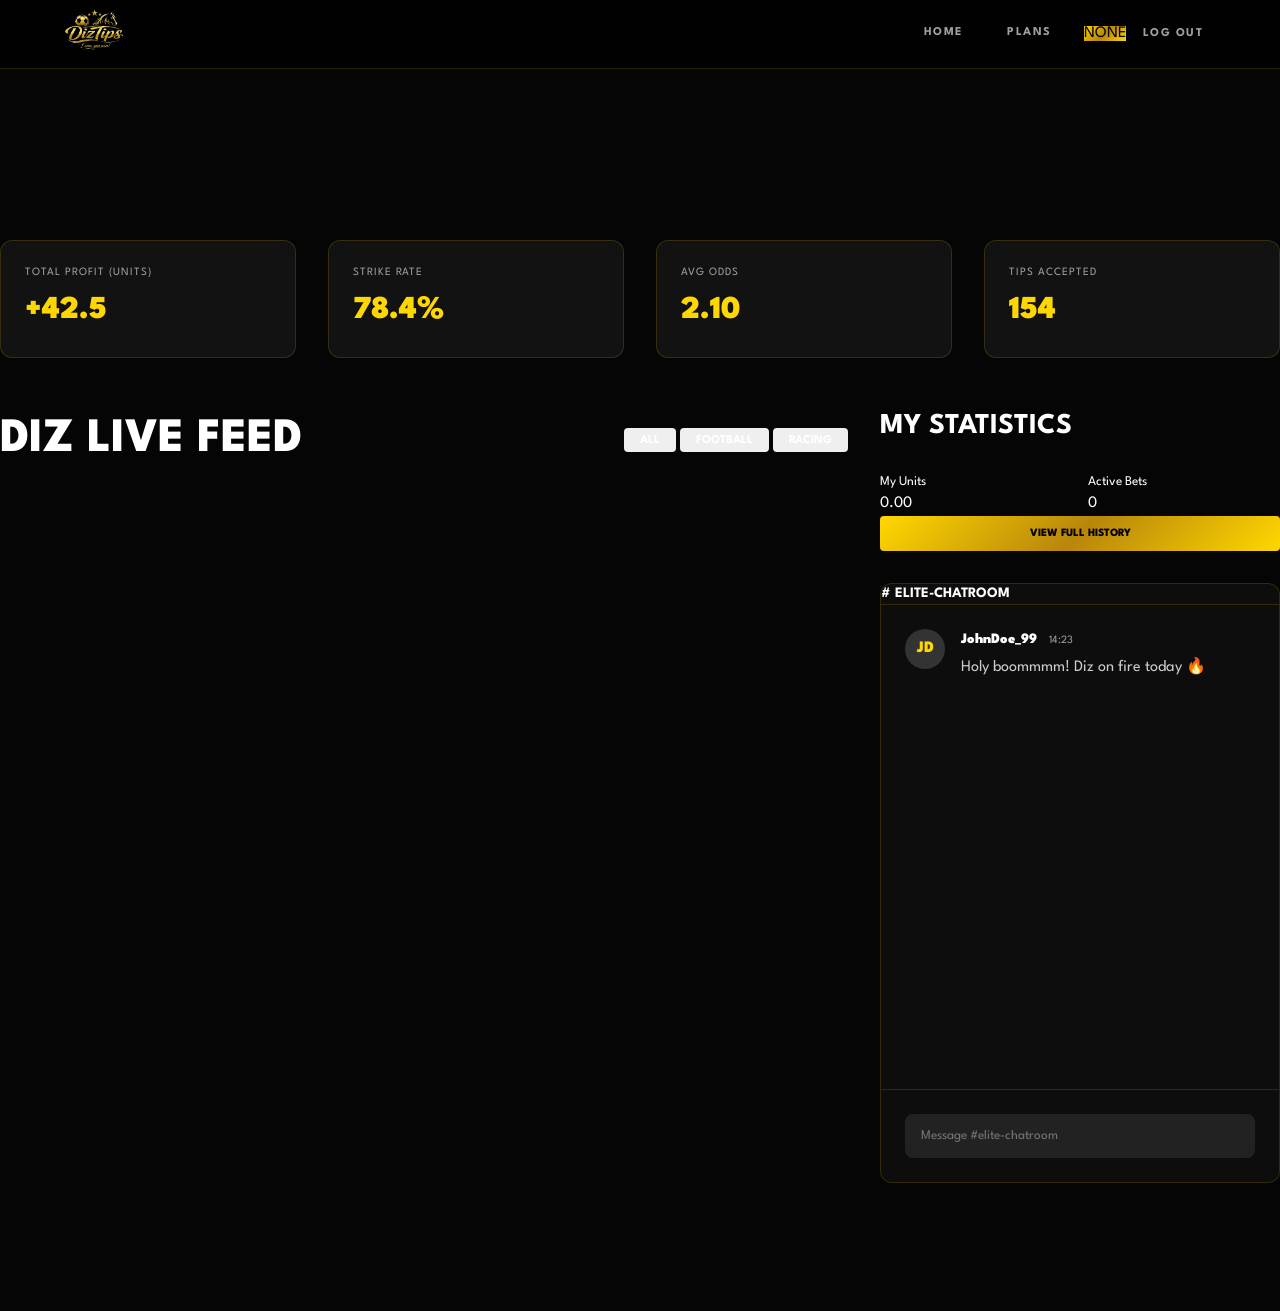
==== dashboard.html @ 035d137b "Elite Launch: DizTipz Master Control & Member Portal" ====
<!DOCTYPE html>
<html lang="en">
<head>
    <meta charset="UTF-8">
    <meta name="viewport" content="width=device-width, initial-scale=1.0">
    <title>Member Portal — DizTipz Elite</title>
    <link rel="stylesheet" href="style.css?v=2.3">
    <link href="https://fonts.googleapis.com/css2?family=League+Spartan:wght@100..900&display=swap" rel="stylesheet">
</head>
<body class="dark-theme">
    
    <header class="glass-header">
        <nav>
            <div class="logo">
                <a href="index.html">
                    <img src="My-assets/Screenshot_2026-05-10_183738-removebg-preview.png" alt="DizTipz Logo" id="main-logo" style="height: 40px;">
                </a>
            </div>
            <div class="nav-links">
                <a href="index.html">Home</a>
                <a href="pricing.html">Plans</a>
                <div class="user-info">
                    <span id="user-tier-badge" class="badge-vip">NONE</span>
                    <a href="index.html" class="btn-text" onclick="localStorage.removeItem('isLoggedIn'); localStorage.removeItem('currentUser');">Log Out</a>
                </div>
            </div>
        </nav>
    </header>

    <!-- Locked Overlay -->
    <div id="lock-overlay" class="hidden">
        <h2 class="gold-gradient-text mb-l">ELITE ACCESS LOCKED</h2>
        <p class="mb-l">You need an active membership to view live tips, analytics, and join the community chat.</p>
        <div class="lock-icon mb-l" style="font-size: 4rem;">🔒</div>
        <a href="pricing.html" class="btn-primary-gold w-full">VIEW MEMBERSHIP PLANS</a>
    </div>

    <main class="container py-xl" style="margin-top: 4rem;" id="dash-main-content">
        <!-- High-Tech Stats Strip -->
        <div class="dash-stats">
            <div class="stats-card-modern">
                <div class="label">Total Profit (Units)</div>
                <div class="value" id="stat-profit">+42.5</div>
            </div>
            <div class="stats-card-modern">
                <div class="label">Strike Rate</div>
                <div class="value" id="stat-strike">78.4%</div>
            </div>
            <div class="stats-card-modern">
                <div class="label">Avg Odds</div>
                <div class="value" id="stat-odds">2.10</div>
            </div>
            <div class="stats-card-modern">
                <div class="label">Tips Accepted</div>
                <div class="value" id="stat-accepted">154</div>
            </div>
        </div>

        <div class="dashboard-grid" style="display: grid; grid-template-columns: 1fr 400px; gap: 2rem;">
            <!-- Twitter Style Feed -->
            <div class="feed-section">
                <div class="section-header mb-l" style="display: flex; justify-content: space-between; align-items: center;">
                    <h2>DIZ LIVE FEED</h2>
                    <div class="filter-btns">
                        <button class="btn-text active">ALL</button>
                        <button class="btn-text">FOOTBALL</button>
                        <button class="btn-text">RACING</button>
                    </div>
                </div>
                
                <div id="tips-feed" class="tip-feed">
                    <!-- Tips will be injected here -->
                </div>
            </div>

            <!-- Discord Style Chat & Personal Tracking -->
            <div class="side-portal">
                <div class="personal-tracker glass p-l mb-l">
                    <h3>MY STATISTICS</h3>
                    <div class="tracker-mini-grid" style="display: grid; grid-template-columns: 1fr 1fr; gap: 1rem; margin-top: 1.5rem;">
                        <div class="mini-stat">
                            <small>My Units</small>
                            <div class="gold-text" id="my-units">0.00</div>
                        </div>
                        <div class="mini-stat">
                            <small>Active Bets</small>
                            <div class="gold-text" id="my-active">0</div>
                        </div>
                    </div>
                    <button class="btn-primary-gold w-full mt-l" style="font-size: 0.7rem;">VIEW FULL HISTORY</button>
                </div>

                <div class="chatroom-container">
                    <div class="p-l border-bottom" style="border-bottom: 1px solid var(--glass-border);">
                        <h3 style="font-size: 0.9rem;"># ELITE-CHATROOM</h3>
                    </div>
                    <div class="chat-messages" id="chat-box">
                        <!-- Messages Injected here -->
                        <div class="message">
                            <div class="message-avatar">JD</div>
                            <div class="message-info">
                                <span class="message-user">JohnDoe_99</span>
                                <span class="message-time">14:23</span>
                                <div class="message-text">Holy boommmm! Diz on fire today 🔥</div>
                            </div>
                        </div>
                    </div>
                    <div class="chat-input-area">
                        <input type="text" class="chat-input" placeholder="Message #elite-chatroom">
                    </div>
                </div>
            </div>
        </div>
    </main>

    <script src="app.js"></script>
    <script>
        // Init Page
        initUserData();
        checkGating();
        renderTips();
        
        document.getElementById('my-units').innerText = localStorage.getItem('my_units') || '0.00';
        document.getElementById('stat-accepted').innerText = localStorage.getItem('my_accepted') || '154';
    </script>
</body>
</html>
---- style.css ----
:root {
    --black: #050505;
    --charcoal: #0f0f0f;
    --gold: #FFD700;
    --gold-dark: #B8860B;
    --gold-gradient: linear-gradient(135deg, #FFD700, #B8860B, #FFD700);
    --text-white: #ffffff;
    --text-dim: #a0a0a0;
    --glass: rgba(15, 15, 15, 0.7);
    --glass-border: rgba(255, 215, 0, 0.15);
    --transition: all 0.4s cubic-bezier(0.16, 1, 0.3, 1);
}

* {
    margin: 0;
    padding: 0;
    box-sizing: border-box;
    font-family: 'League Spartan', sans-serif;
}

body {
    background-color: var(--black);
    color: var(--text-white);
    overflow-x: hidden;
    line-height: 1.4;
}

.container {
    max-width: 1300px;
    margin: 0 auto;
    padding: 0 5%;
}

/* Utilities */
.py-xl { padding: 8rem 0; }
.text-center { text-align: center; }
.mb-l { margin-bottom: 2rem; }
.mt-xl { margin-top: 4rem; }
.hidden { display: none !important; }
.w-full { width: 100%; }

/* Typography */
h1 { font-size: 5rem; font-weight: 900; line-height: 0.9; text-transform: uppercase; }
h2 { font-size: 3rem; font-weight: 800; text-transform: uppercase; }
h3 { font-size: 1.8rem; font-weight: 700; }

.gold-gradient-text {
    background: var(--gold-gradient);
    -webkit-background-clip: text;
    -webkit-text-fill-color: transparent;
}

/* Utilities */
.flex-center {
    display: flex;
    justify-content: center;
    align-items: center;
    min-height: 100vh;
    padding: 2rem;
}

.auth-layout {
    background: radial-gradient(circle at center, #1a1a1a 0%, #000 100%);
}

/* Global Links */
a {
    color: inherit;
    text-decoration: none;
    transition: var(--transition);
}

/* Header */
.glass-header {
    position: fixed;
    top: 0;
    width: 100%;
    z-index: 1000;
    backdrop-filter: blur(15px);
    border-bottom: 1px solid var(--glass-border);
    background: rgba(0, 0, 0, 0.7);
    transition: var(--transition);
}

nav {
    display: flex;
    justify-content: space-between;
    align-items: center;
    padding: 0.6rem 5%;
    max-width: 1400px;
    margin: 0 auto;
}

.logo img {
    height: 40px; /* Streamlined for thinner header */
    width: auto;
    object-fit: contain;
}

.nav-links {
    display: flex;
    align-items: center;
    gap: 1.2rem;
}

.nav-links a {
    color: var(--text-dim);
    font-weight: 700;
    font-size: 0.75rem;
    text-transform: uppercase;
    letter-spacing: 1.5px;
    padding: 0.4rem 0.8rem;
    border: none !important;
    outline: none !important;
}

.nav-links a:hover, .nav-links a.active {
    color: var(--gold);
}

.vip-highlight {
    color: var(--text-dim) !important; /* Set to grey by default */
    border: none !important;
}

.vip-highlight:hover {
    background: transparent !important; /* Remove gold box */
    color: var(--gold) !important; /* Turn gold on hover */
}

/* Buttons */
.btn-primary-gold {
    background: var(--gold-gradient);
    color: #000;
    padding: 0.8rem 1.8rem;
    border-radius: 4px;
    font-weight: 800;
    text-transform: uppercase;
    display: inline-block;
    border: none !important;
    cursor: pointer;
    transition: var(--transition);
}

.btn-outline, .btn-text {
    border: none !important;
    color: var(--text-white);
    padding: 0.4rem 1rem;
    font-weight: 700;
    font-size: 0.75rem;
    text-transform: uppercase;
    border-radius: 4px;
}

.btn-outline:hover, .btn-text:hover, .btn-add-cart:hover {
    background: var(--gold-gradient) !important;
    color: #000 !important;
}

.btn-add-cart {
    background: transparent;
    border: 1px solid var(--gold);
    color: var(--gold);
    padding: 1rem 2rem;
    font-weight: 800;
    text-transform: uppercase;
    border-radius: 4px;
    cursor: pointer;
    width: 100%;
    transition: var(--transition);
}

.btn-add-cart.gold {
    background: var(--gold-gradient);
    color: #000;
    border: none;
}

.btn-add-cart.gold:hover {
    filter: brightness(1.2);
}

/* Hero Modern */
.hero-modern {
    padding-top: 2rem; /* Drastically reduced space above text */
    min-height: auto;
    display: block;
    overflow: hidden;
}

.hero-grid {
    display: grid;
    grid-template-columns: 1.2fr 1fr;
    align-items: center;
    max-width: 1400px;
    margin: 0 auto;
    padding: 1rem 5% 4rem; /* Tightened internal padding */
    gap: 4rem;
}

.badge-premium {
    display: inline-block;
    padding: 0.3rem 0; /* Removed bulky background */
    font-size: 0.6rem;
    font-weight: 800;
    color: var(--gold);
    letter-spacing: 2px;
    border: none;
    background: transparent !important;
}

.padlock-animated {
    margin-bottom: 0.5rem; /* Closer to text */
}

.hero-trust-bar {
    display: flex;
    gap: 1.5rem; /* Tighter gap */
    margin-top: 2rem; /* Closer to buttons */
    align-items: center;
    flex-wrap: nowrap; /* Force one row */
}

.hero-trust-bar img {
    height: 28px; /* Slightly bigger but still neat */
    width: auto;
    filter: brightness(0) invert(1) opacity(0.4);
    transition: var(--transition);
}

.hero-trust-bar img:hover {
    filter: brightness(0) invert(1) opacity(1);
    transform: translateY(-5px);
}

.modern-headline {
    font-size: clamp(3rem, 7vw, 6.5rem);
    margin: 1.2rem 0;
    letter-spacing: -2px;
}

.modern-subheadline {
    font-size: 1.8rem;
    color: var(--text-dim);
    margin-bottom: 3rem;
    max-width: 850px;
    line-height: 1.5;
}

.hero-actions {
    display: flex;
    gap: 1.5rem;
}

/* Modern Cards */
.modern-grid {
    display: grid;
    grid-template-columns: repeat(auto-fit, minmax(300px, 1fr));
    gap: 2rem;
    margin-top: 4rem;
}

.modern-card {
    background: var(--glass);
    border: 1px solid var(--glass-border);
    padding: 3rem 2rem;
    border-radius: 12px;
    text-decoration: none;
    color: inherit;
    transition: var(--transition);
}

.modern-card:hover {
    transform: translateY(-10px);
    border-color: var(--gold);
    background: rgba(20,20,20,1);
}

.featured-card {
    border-color: var(--gold);
}

.card-icon { font-size: 2.5rem; margin-bottom: 1.5rem; }

.card-link {
    display: block;
    margin-top: 2rem;
    color: var(--gold);
    font-weight: 700;
}

/* Pricing */
.pricing-grid {
    display: grid;
    grid-template-columns: repeat(auto-fit, minmax(350px, 1fr));
    gap: 3rem;
    margin-top: 4rem;
}

.pricing-card {
    background: var(--glass);
    border: 1px solid var(--glass-border);
    padding: 4rem 3rem;
    border-radius: 20px;
    position: relative;
}

.pricing-card.featured {
    border: 2px solid var(--gold);
    transform: scale(1.05);
}

.plan-header h3 { color: var(--text-dim); margin-bottom: 1rem; }
.price { font-size: 4rem; font-weight: 900; }
.price span { font-size: 1.2rem; color: var(--text-dim); }

.features-list {
    list-style: none;
    margin: 3rem 0;
}

.features-list li {
    margin-bottom: 1rem;
    padding-left: 2rem;
    position: relative;
}

.features-list li::before {
    content: "✓";
    position: absolute;
    left: 0;
    color: var(--gold);
    font-weight: 900;
}

/* Auth Cards */
.auth-card {
    width: 100%;
    max-width: 500px;
    padding: 4rem 3rem;
    border-radius: 20px;
}

.form-group { margin-bottom: 1.5rem; }
.form-group label { display: block; margin-bottom: 0.5rem; font-weight: 700; color: var(--text-dim); }
.form-group input {
    width: 100%;
    padding: 1rem;
    background: rgba(255,255,255,0.05);
    border: 1px solid rgba(255,255,255,0.1);
    color: white;
    border-radius: 4px;
}

/* Dashboard */
.dashboard-layout {
    display: grid;
    grid-template-columns: 280px 1fr;
    min-height: 100vh;
}

.sidebar {
    padding: 2rem;
    border-right: 1px solid var(--glass-border);
}

.sidebar-nav {
    margin-top: 4rem;
    display: flex;
    flex-direction: column;
    gap: 1rem;
}

.sidebar-nav a {
    text-decoration: none;
    color: var(--text-dim);
    padding: 1rem;
    border-radius: 8px;
    font-weight: 600;
}

.sidebar-nav a.active, .sidebar-nav a:hover {
    background: var(--glass-border);
    color: var(--gold);
}

.dashboard-content {
    padding: 3rem 5%;
}

.dash-stats {
    display: grid;
    grid-template-columns: repeat(auto-fit, minmax(250px, 1fr));
    gap: 2rem;
    margin: 3rem 0;
}

.stat-card {
    padding: 2rem;
    border-radius: 12px;
}

/* Animated Padlock */
.padlock-animated {
    width: 60px;
    margin-bottom: 2rem;
}

.padlock-svg .shackle {
    transform-origin: center;
    animation: openLock 4s infinite;
}

@keyframes openLock {
    0%, 20% { transform: translateY(0); }
    40%, 80% { transform: translateY(-5px) rotate(-20deg); }
}

/* Responsive */
@media (max-width: 1024px) {
    h1 { font-size: 4rem; }
    .hero-grid { grid-template-columns: 1fr; text-align: center; }
    .hero-actions { justify-content: center; }
    .dashboard-layout { grid-template-columns: 1fr; }
    .sidebar { display: none; }
}

/* Trust Strip */
.trust-strip {
    background: #0a0a0a;
    padding: 2.5rem 0;
    border-top: 1px solid var(--glass-border);
}

.trust-content {
    display: flex;
    justify-content: center;
    align-items: center;
    gap: 4rem;
    flex-wrap: wrap;
}

.trust-item {
    font-size: 0.9rem;
    font-weight: 800;
    letter-spacing: 2px;
    color: var(--gold);
}

.trust-divider {
    width: 2px;
    height: 20px;
    background: var(--glass-border);
}

/* Footer */
.modern-footer {
    padding: 6rem 5% 3rem;
    background: #000;
    border-top: 1px solid var(--glass-border);
}

.footer-grid {
    display: grid;
    grid-template-columns: 2fr 1fr 1fr;
    gap: 4rem;
    max-width: 1400px;
    margin: 0 auto;
}

.footer-brand img {
    height: 60px;
    margin-bottom: 1.5rem;
}

.footer-links h4 {
    margin-bottom: 2rem;
    font-size: 1rem;
    letter-spacing: 1px;
}

.footer-links a {
    display: block;
    margin-bottom: 1rem;
    color: var(--text-dim);
    font-size: 0.9rem;
}

.footer-links a:hover {
    color: var(--gold);
}

.footer-bottom {
    margin-top: 6rem;
    padding-top: 2rem;
    border-top: 1px solid var(--glass-border);
    text-align: center;
    font-size: 0.8rem;
    color: var(--text-dim);
}

/* High-Tech Dashboard & Social */
.stats-card-modern {
    background: #121212;
    border: 1px solid var(--glass-border);
    padding: 1.5rem;
    border-radius: 12px;
    display: flex;
    flex-direction: column;
    gap: 0.5rem;
}

.stats-card-modern .label { font-size: 0.7rem; color: var(--text-dim); text-transform: uppercase; letter-spacing: 1px; }
.stats-card-modern .value { font-size: 2rem; font-weight: 900; color: var(--gold); }

.tip-feed {
    display: flex;
    flex-direction: column;
    gap: 1.5rem;
    margin-top: 2rem;
}

.tip-card {
    background: #1a1a1a;
    border-left: 4px solid var(--gold);
    padding: 2rem;
    border-radius: 8px;
    transition: var(--transition);
}

.expertise-description {
    max-width: 900px;
    margin: 4rem auto; /* More space around description */
    text-align: center;
}

.expertise-description p {
    font-size: 1.25rem;
    line-height: 2; /* Increased line height for better legibility */
    color: var(--text-dim);
    font-weight: 400;
}

.modern-features {
    padding: 120px 0; /* More space for the expertise section */
}

.trust-strip {
    padding: 100px 0; /* More space for the trust bar */
    border-top: 1px solid rgba(255,255,255,0.05);
    border-bottom: 1px solid rgba(255,255,255,0.05);
}

.modern-footer {
    padding: 120px 5% 60px; /* More space for footer */
}

.tip-card:hover { transform: scale(1.01); background: #222; }

.tip-header {
    display: flex;
    justify-content: space-between;
    align-items: center;
    margin-bottom: 1.5rem;
}

.tip-badge {
    padding: 0.3rem 0.8rem;
    border-radius: 20px;
    font-size: 0.7rem;
    font-weight: 900;
    text-transform: uppercase;
}

.badge-vip { background: var(--gold-gradient); color: #000; }
.badge-premium { background: #333; color: var(--gold); }
.badge-gold { background: #B8860B; color: white; }

.tip-content {
    font-size: 1.1rem;
    line-height: 1.6;
    margin-bottom: 2rem;
}

.tip-meta {
    display: flex;
    gap: 2rem;
    color: var(--text-dim);
    font-size: 0.8rem;
    border-top: 1px solid rgba(255,255,255,0.05);
    padding-top: 1.5rem;
}

.tip-actions {
    display: flex;
    gap: 1rem;
    margin-top: 1.5rem;
}

/* Chatroom Discord Style */
.chatroom-container {
    height: 600px;
    background: #0d0d0d;
    border: 1px solid var(--glass-border);
    border-radius: 12px;
    display: flex;
    flex-direction: column;
}

.chat-messages {
    flex: 1;
    overflow-y: auto;
    padding: 1.5rem;
    display: flex;
    flex-direction: column;
    gap: 1rem;
}

.message {
    display: flex;
    gap: 1rem;
}

.message-avatar {
    width: 40px;
    height: 40px;
    border-radius: 50%;
    background: #333;
    display: flex;
    align-items: center;
    justify-content: center;
    font-weight: 900;
    color: var(--gold);
}

.message-info {
    flex: 1;
}

.message-user { font-weight: 900; font-size: 0.9rem; margin-right: 0.5rem; }
.message-time { font-size: 0.7rem; color: var(--text-dim); }
.message-text { margin-top: 0.3rem; color: #ccc; line-height: 1.4; }

.chat-input-area {
    padding: 1.5rem;
    border-top: 1px solid var(--glass-border);
}

.chat-input {
    width: 100%;
    background: #222;
    border: none;
    padding: 1rem;
    color: white;
    border-radius: 8px;
}

/* Admin Styles */
.admin-grid {
    display: grid;
    grid-template-columns: 1fr 350px;
    gap: 2rem;
}

.checkbox-group {
    display: flex;
    gap: 1rem;
    margin: 1rem 0;
}

.checkbox-item {
    display: flex;
    align-items: center;
    gap: 0.5rem;
    cursor: pointer;
}

/* Mobile Responsiveness & Layout Fixes */
section, main {
    min-height: auto;
    overflow-y: visible;
}

.vip-hero {
    min-height: auto;
    padding: 100px 5% 20px;
}

@media (max-width: 992px) {
    .hero-container {
        grid-template-columns: 1fr;
        text-align: center;
        padding-top: 100px;
    }

    .hero-actions {
        justify-content: center;
    }

    .nav-links {
        display: none; /* Mobile menu hidden for now */
    }

    .pricing-grid {
        grid-template-columns: 1fr;
        padding: 0 1rem;
    }

    .dashboard-grid {
        grid-template-columns: 1fr !important;
    }

    .admin-grid {
        grid-template-columns: 1fr !important;
    }

    .finance-grid {
        grid-template-columns: 1fr;
    }

    .footer-grid {
        grid-template-columns: 1fr;
        text-align: center;
    }
}

@media (max-width: 768px) {
    h1 { font-size: 3rem !important; }
    .modern-headline { font-size: 2.5rem !important; }
    .modern-subheadline { font-size: 1.2rem !important; }
    
    .stats-strip {
        flex-direction: column;
        gap: 1.5rem;
    }
    
    .trust-content {
        gap: 2rem;
    }

    .auth-card {
        padding: 2.5rem 1.5rem;
    }
}

/* Global Scroll Fix */
body {
    overflow-x: hidden;
    overflow-y: auto !important;
    min-height: 100vh;
}

/* Advanced Admin Management */
.admin-tabs {
    display: flex;
    gap: 1rem;
    margin-bottom: 3rem;
    border-bottom: 1px solid var(--glass-border);
    padding-bottom: 1rem;
}

.tab-btn {
    background: transparent;
    border: none;
    color: var(--text-dim);
    font-weight: 800;
    font-size: 0.9rem;
    cursor: pointer;
    padding: 0.5rem 1rem;
    transition: var(--transition);
}

.tab-btn.active { color: var(--gold); border-bottom: 2px solid var(--gold); }

.data-table {
    width: 100%;
    border-collapse: collapse;
    background: #0d0d0d;
    border-radius: 12px;
    overflow: hidden;
}

.data-table th {
    background: #1a1a1a;
    text-align: left;
    padding: 1.2rem 1.5rem;
    font-size: 0.8rem;
    text-transform: uppercase;
    color: var(--text-dim);
}

.data-table td {
    padding: 1.2rem 1.5rem;
    border-bottom: 1px solid rgba(255,255,255,0.05);
    font-size: 0.9rem;
}

.status-badge {
    padding: 0.4rem 0.8rem;
    border-radius: 4px;
    font-size: 0.7rem;
    font-weight: 800;
}

.status-active { background: rgba(0,255,0,0.1); color: #00ff00; }
.status-expired { background: rgba(255,0,0,0.1); color: #ff0000; }

.finance-grid {
    display: grid;
    grid-template-columns: repeat(3, 1fr);
    gap: 2rem;
    margin-bottom: 3rem;
}

.odds-input-group {
    display: grid;
    grid-template-columns: 1fr 1fr;
    gap: 1rem;
}

/* Moderation */
.chat-mod-actions {
    display: flex;
    gap: 0.5rem;
    margin-top: 0.5rem;
}

.btn-mod {
    background: rgba(255,255,255,0.05);
    border: none;
    color: var(--text-dim);
    font-size: 0.6rem;
    padding: 0.2rem 0.5rem;
    cursor: pointer;
    border-radius: 2px;
}

.btn-mod:hover { background: var(--gold); color: #000; }

.pinned-message {
    background: rgba(255, 215, 0, 0.05);
    border-left: 3px solid var(--gold);
    padding: 1rem;
    margin-bottom: 1rem;
    border-radius: 4px;
}

/* Dashboard Locking */
.dashboard-locked {
    filter: blur(15px);
    pointer-events: none;
    user-select: none;
    opacity: 0.5;
}

#lock-overlay {
    position: fixed;
    top: 50%;
    left: 50%;
    transform: translate(-50%, -50%);
    z-index: 100;
    text-align: center;
    background: rgba(0,0,0,0.8);
    padding: 3rem;
    border-radius: 20px;
    border: 1px solid var(--gold);
    backdrop-filter: blur(10px);
    max-width: 500px;
    width: 90%;
}

.hidden { display: none !important; }
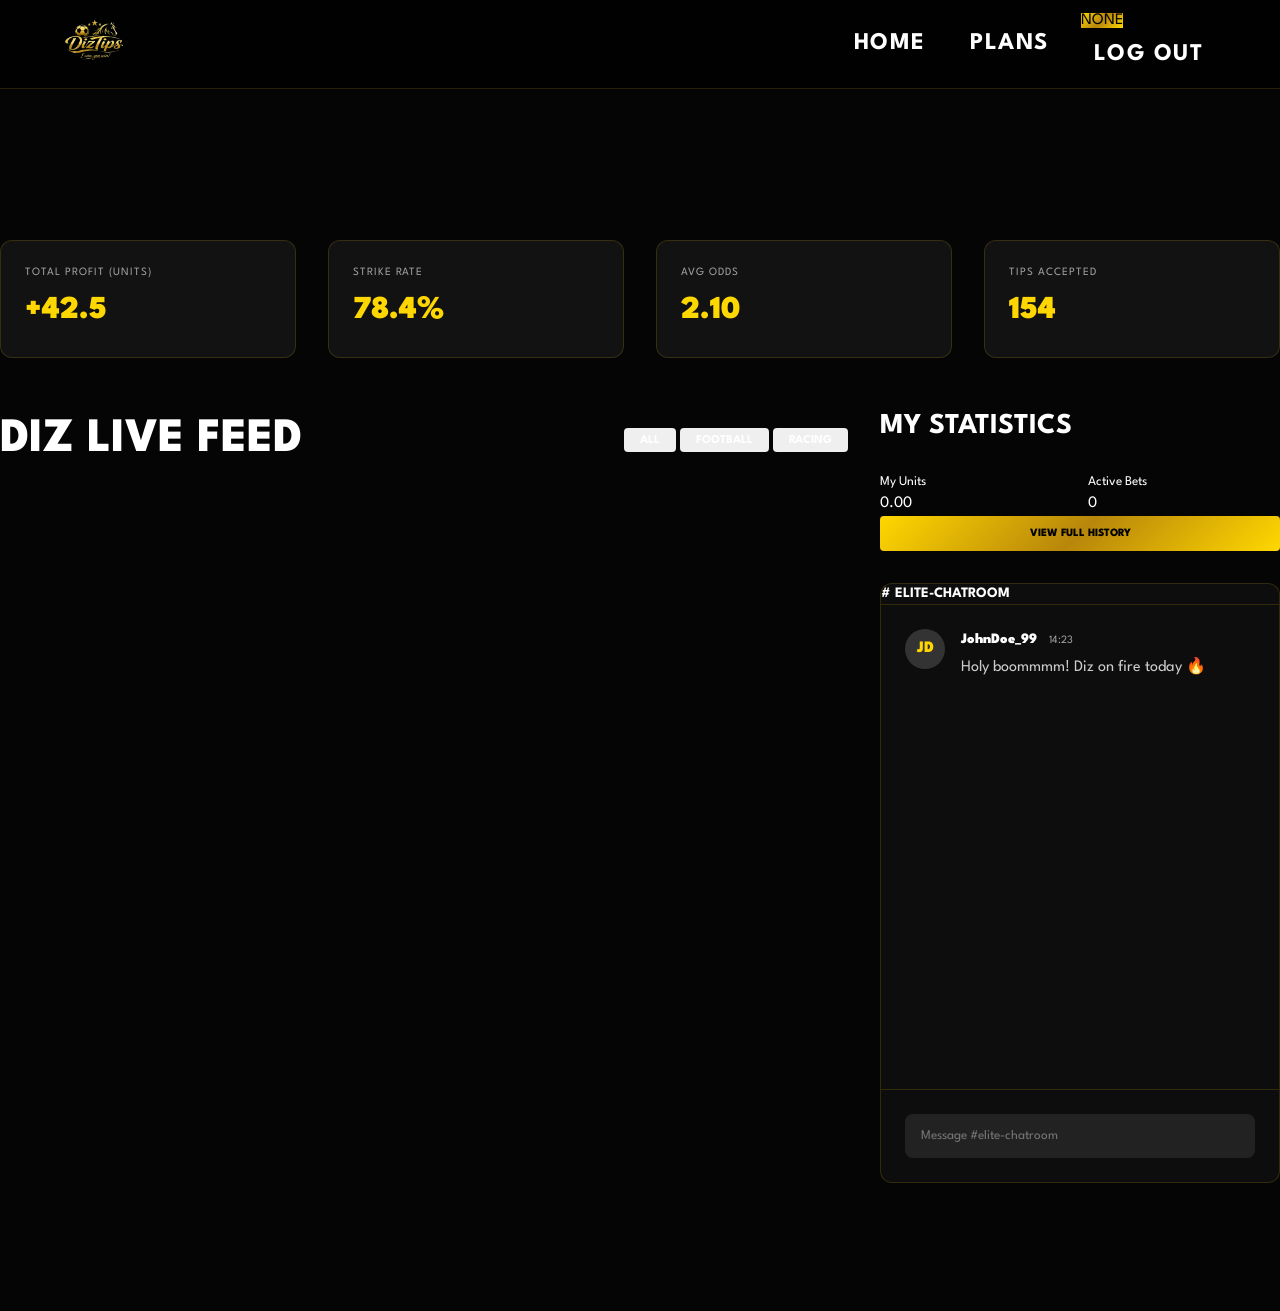
==== commit 050b80c6: "Bulletproof Mobile Fix: Inline Failsafes & Hard Cache Reset v3.0" ====
--- a/dashboard.html
+++ b/dashboard.html
@@ -4,8 +4,18 @@
     <meta charset="UTF-8">
     <meta name="viewport" content="width=device-width, initial-scale=1.0">
     <title>Member Portal — DizTipz Elite</title>
-    <link rel="stylesheet" href="style.css?v=2.3">
+    <link rel="stylesheet" href="style.css?v=3.0">
     <link href="https://fonts.googleapis.com/css2?family=League+Spartan:wght@100..900&display=swap" rel="stylesheet">
+    <style>
+        /* Failsafe Mobile CSS */
+        @media (max-width: 992px) {
+            html, body { overflow-x: hidden !important; width: 100vw !important; }
+            .nav-links { display: flex !important; position: fixed !important; right: -100% !important; z-index: 2500 !important; }
+            .nav-links.active { right: 0 !important; }
+            h1, .modern-headline { font-size: 2rem !important; }
+            .dashboard-grid, .pricing-grid, .vip-grid { display: block !important; }
+        }
+    </style>
 </head>
 <body class="dark-theme">
     
@@ -15,6 +25,11 @@
                 <a href="index.html">
                     <img src="My-assets/Screenshot_2026-05-10_183738-removebg-preview.png" alt="DizTipz Logo" id="main-logo" style="height: 40px;">
                 </a>
+            </div>
+            <div class="hamburger">
+                <span></span>
+                <span></span>
+                <span></span>
             </div>
             <div class="nav-links">
                 <a href="index.html">Home</a>
@@ -113,8 +128,20 @@
         </div>
     </main>
 
-    <script src="app.js"></script>
+    <script src="app.js?v=3.0"></script>
     <script>
+        // Emergency Mobile Nav Toggle
+        (function() {
+            const h = document.querySelector('.hamburger');
+            const n = document.querySelector('.nav-links');
+            if (h && n) {
+                h.addEventListener('click', function() {
+                    n.classList.toggle('active');
+                    h.classList.toggle('active');
+                });
+            }
+        })();
+
         // Init Page
         initUserData();
         checkGating();
--- a/style.css
+++ b/style.css
@@ -675,79 +675,223 @@
     cursor: pointer;
 }
 
-/* Mobile Responsiveness & Layout Fixes */
-section, main {
-    min-height: auto;
-    overflow-y: visible;
-}
-
-.vip-hero {
-    min-height: auto;
-    padding: 100px 5% 20px;
+/* Mobile Navigation & Hamburger */
+.hamburger {
+    display: none;
+    flex-direction: column;
+    gap: 5px;
+    cursor: pointer;
+    z-index: 1001;
+    padding: 10px;
+}
+
+.hamburger span {
+    width: 25px;
+    height: 2px;
+    background: var(--gold);
+    transition: var(--transition);
+}
+
+/* Force Stop Lock Animation */
+.padlock-animated svg *, 
+.padlock-animated .lock-shackle,
+.padlock-animated .lock-body {
+    animation: none !important;
+    transform: none !important;
+    transition: none !important;
+}
+
+.hamburger {
+    display: none;
+    flex-direction: column;
+    gap: 6px;
+    cursor: pointer;
+    z-index: 3000 !important;
+    padding: 15px;
+    width: 50px;
+    height: 45px;
+    justify-content: center;
+    align-items: center;
+    pointer-events: all !important;
+}
+
+.hamburger span {
+    width: 30px;
+    height: 3px;
+    background: var(--gold) !important;
+    display: block;
+    border-radius: 2px;
 }
 
 @media (max-width: 992px) {
-    .hero-container {
-        grid-template-columns: 1fr;
+    .hamburger { 
+        display: flex !important; 
+    }
+    
+    .nav-links {
+        position: fixed !important;
+        top: 0 !important;
+        right: -100% !important;
+        width: 100% !important;
+        height: 100vh !important;
+        background: #000 !important;
+        display: flex !important;
+        flex-direction: column !important;
+        justify-content: center !important;
+        align-items: center !important;
+        gap: 3rem !important;
+        transition: right 0.4s cubic-bezier(0.77,0,0.175,1) !important;
+        z-index: 2500 !important;
+        pointer-events: all !important;
+    }
+
+    .nav-links.active {
+        right: 0 !important;
+    }
+}
+
+    .nav-links a {
+        font-size: 1.5rem !important;
+        color: #fff !important;
+        display: block !important;
+    }
+}
+
+    .section-title {
         text-align: center;
-        padding-top: 100px;
-    }
-
-    .hero-actions {
+        width: 100%;
+    }
+
+    .section-title h2 {
+        font-size: 2rem !important;
+    }
+
+    .hero-text-content {
+        display: flex;
+        flex-direction: column;
+        align-items: center;
+        text-align: center;
+    }
+
+    .hero-trust-bar {
+        display: flex;
         justify-content: center;
-    }
-
-    .nav-links {
-        display: none; /* Mobile menu hidden for now */
-    }
-
-    .pricing-grid {
-        grid-template-columns: 1fr;
-        padding: 0 1rem;
-    }
-
-    .dashboard-grid {
-        grid-template-columns: 1fr !important;
-    }
-
-    .admin-grid {
-        grid-template-columns: 1fr !important;
-    }
-
-    .finance-grid {
-        grid-template-columns: 1fr;
+        flex-wrap: wrap;
+        gap: 1.5rem;
+        width: 100%;
+        margin-top: 3rem;
     }
 
     .footer-grid {
         grid-template-columns: 1fr;
         text-align: center;
-    }
-}
-
-@media (max-width: 768px) {
-    h1 { font-size: 3rem !important; }
-    .modern-headline { font-size: 2.5rem !important; }
-    .modern-subheadline { font-size: 1.2rem !important; }
-    
-    .stats-strip {
-        flex-direction: column;
-        gap: 1.5rem;
-    }
-    
-    .trust-content {
-        gap: 2rem;
-    }
-
-    .auth-card {
-        padding: 2.5rem 1.5rem;
-    }
-}
-
-/* Global Scroll Fix */
-body {
+        gap: 3rem;
+    }
+
+    .footer-links {
+        align-items: center;
+    }
+
+    .footer-links a {
+        font-size: 0.8rem;
+        margin-bottom: 0.5rem;
+    }
+
+    .mobile-hide {
+        display: none !important;
+    }
+}
+
+@media (max-width: 992px) {
+    /* Global Overrides */
+    h1, .modern-headline { font-size: 2rem !important; line-height: 1.2 !important; }
+    h2 { font-size: 1.5rem !important; }
+    .gold-gradient-text { font-size: inherit !important; }
+
+    .container {
+        padding: 0 15px !important;
+        width: 100% !important;
+        max-width: 100% !important;
+    }
+
+    /* Dashboard Reconstruction */
+    .dashboard-grid {
+        display: block !important;
+    }
+
+    .dash-stats {
+        display: block !important;
+    }
+
+    .stats-card-modern {
+        width: 100% !important;
+        margin-bottom: 1rem !important;
+        padding: 1.5rem !important;
+    }
+
+    .live-feed-header {
+        flex-direction: column !important;
+        align-items: flex-start !important;
+        gap: 1rem !important;
+        text-align: left !important;
+    }
+
+    .feed-filters {
+        width: 100% !important;
+        justify-content: flex-start !important;
+        overflow-x: auto !important;
+        padding-bottom: 10px !important;
+    }
+
+    .side-portal {
+        margin-top: 3rem !important;
+        width: 100% !important;
+    }
+
+    /* Pricing Fix */
+    .pricing-grid {
+        display: block !important;
+    }
+
+    .pricing-card {
+        width: 100% !important;
+        margin-bottom: 2rem !important;
+    }
+
+    /* VIP Page Fix */
+    .vip-hero h1 {
+        font-size: 2.2rem !important;
+    }
+
+    .vip-grid {
+        display: block !important;
+    }
+
+    .vip-card {
+        margin-bottom: 1.5rem !important;
+    }
+}
+
+@media (max-width: 480px) {
+    .dash-stats {
+        grid-template-columns: 1fr !important; /* Stack stats on very small screens */
+    }
+
+    .hero-trust-bar {
+        grid-template-columns: repeat(2, 1fr) !important;
+    }
+}
+
+/* Global Mobile Fixes */
+html, body {
+    width: 100%;
     overflow-x: hidden;
-    overflow-y: auto !important;
-    min-height: 100vh;
+    position: relative;
+}
+
+img {
+    max-width: 100%;
+    height: auto;
 }
 
 /* Advanced Admin Management */
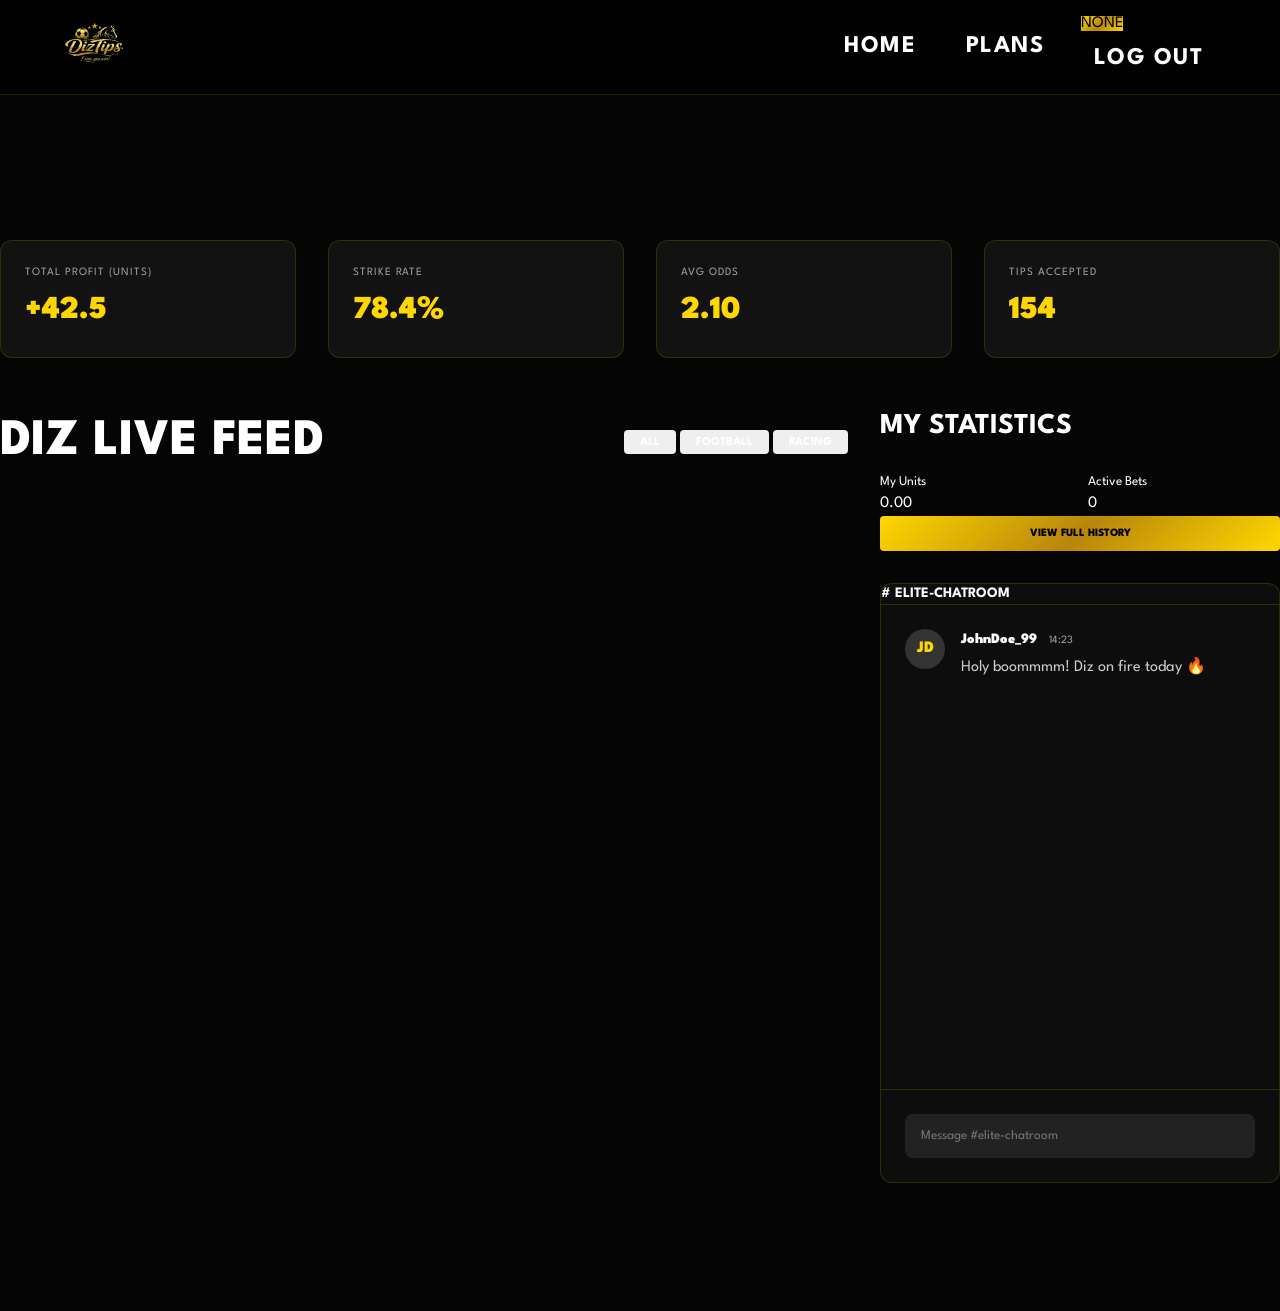
==== commit 7f29e99c: "Desktop Restoration: Removed Inline Failsafes & Refined Typography" ====
--- a/dashboard.html
+++ b/dashboard.html
@@ -6,16 +6,6 @@
     <title>Member Portal — DizTipz Elite</title>
     <link rel="stylesheet" href="style.css?v=3.0">
     <link href="https://fonts.googleapis.com/css2?family=League+Spartan:wght@100..900&display=swap" rel="stylesheet">
-    <style>
-        /* Failsafe Mobile CSS */
-        @media (max-width: 992px) {
-            html, body { overflow-x: hidden !important; width: 100vw !important; }
-            .nav-links { display: flex !important; position: fixed !important; right: -100% !important; z-index: 2500 !important; }
-            .nav-links.active { right: 0 !important; }
-            h1, .modern-headline { font-size: 2rem !important; }
-            .dashboard-grid, .pricing-grid, .vip-grid { display: block !important; }
-        }
-    </style>
 </head>
 <body class="dark-theme">
     
@@ -130,25 +120,10 @@
 
     <script src="app.js?v=3.0"></script>
     <script>
-        // Emergency Mobile Nav Toggle
-        (function() {
-            const h = document.querySelector('.hamburger');
-            const n = document.querySelector('.nav-links');
-            if (h && n) {
-                h.addEventListener('click', function() {
-                    n.classList.toggle('active');
-                    h.classList.toggle('active');
-                });
-            }
-        })();
-
         // Init Page
         initUserData();
         checkGating();
         renderTips();
-        
-        document.getElementById('my-units').innerText = localStorage.getItem('my_units') || '0.00';
-        document.getElementById('stat-accepted').innerText = localStorage.getItem('my_accepted') || '154';
     </script>
 </body>
 </html>
--- a/style.css
+++ b/style.css
@@ -40,8 +40,8 @@
 .w-full { width: 100%; }
 
 /* Typography */
-h1 { font-size: 5rem; font-weight: 900; line-height: 0.9; text-transform: uppercase; }
-h2 { font-size: 3rem; font-weight: 800; text-transform: uppercase; }
+h1 { font-size: clamp(3rem, 6vw, 5rem); font-weight: 900; line-height: 1; text-transform: uppercase; }
+h2 { font-size: clamp(2rem, 4vw, 3.5rem); font-weight: 800; text-transform: uppercase; }
 h3 { font-size: 1.8rem; font-weight: 700; }
 
 .gold-gradient-text {
@@ -86,13 +86,13 @@
     display: flex;
     justify-content: space-between;
     align-items: center;
-    padding: 0.6rem 5%;
+    padding: 0.8rem 5%;
     max-width: 1400px;
     margin: 0 auto;
 }
 
 .logo img {
-    height: 40px; /* Streamlined for thinner header */
+    height: 45px;
     width: auto;
     object-fit: contain;
 }
@@ -100,7 +100,8 @@
 .nav-links {
     display: flex;
     align-items: center;
-    gap: 1.2rem;
+    gap: 1.5rem;
+    flex-wrap: nowrap;
 }
 
 .nav-links a {
